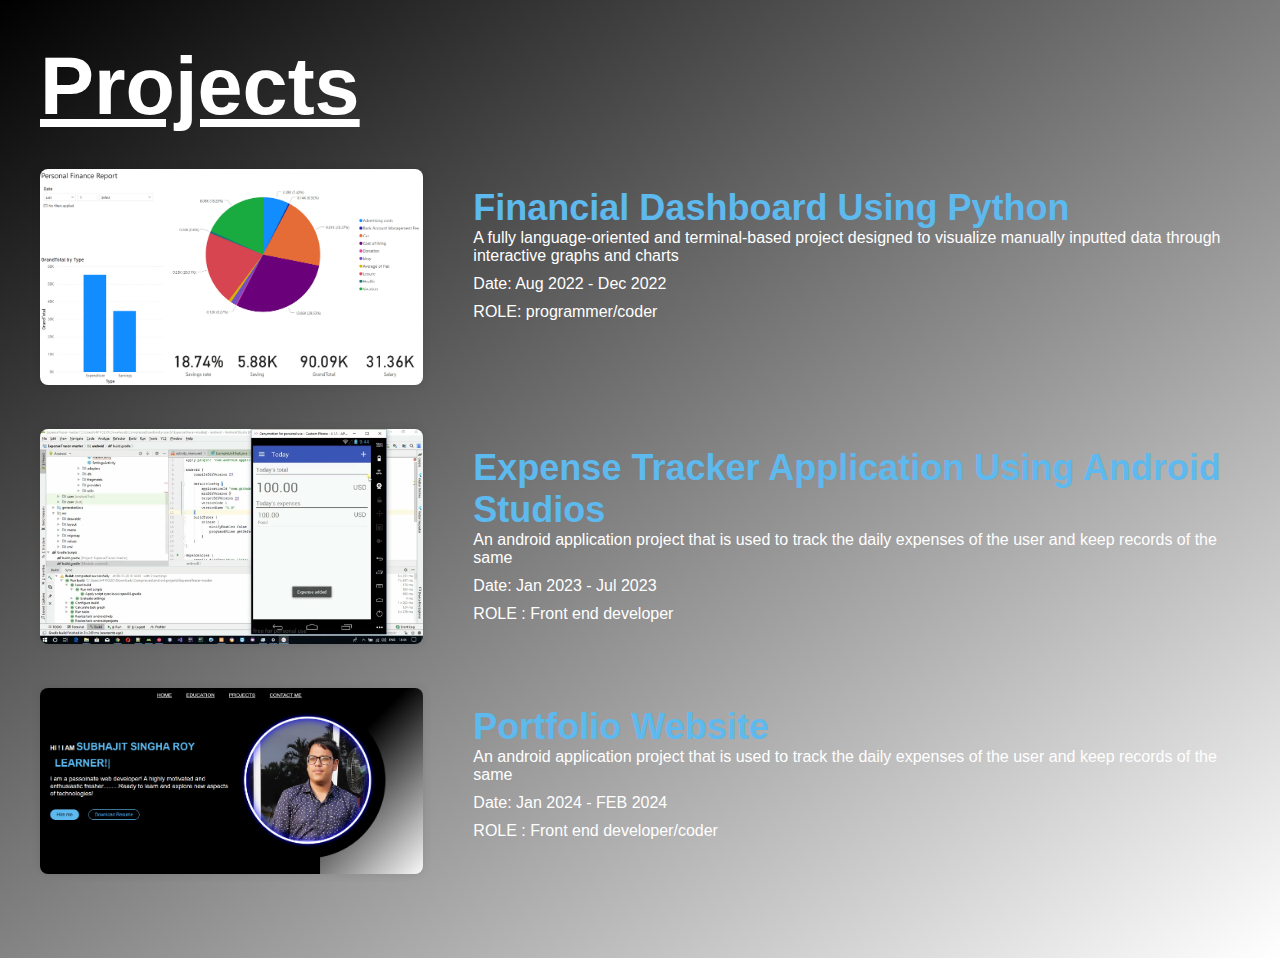
==== projects.html @ bf5a9d8e "Add files via upload" ====
<!DOCTYPE html>
<html lang="en">
<head>
    <meta charset="UTF-8">
    <meta name="viewport" content="width=device-width, initial-scale=1.0">
    <link rel="stylesheet" href="style.css">
    <title>[PROJECT PAGE]</title>
</head>

<body>
    <section class="projects">
        <div class="container">
           <u style="color: white;"> <h2 style="font-size: 9vh; color: white;">Projects</h2></u>
            <br>
            <br>
            <div class="project-entry">
                <div class="project-image">
                    <img src="images/python project photo.png" alt="Project Image 1">
                </div>

                <div class="project-details">
                    <br>
                    <h3>Financial Dashboard Using Python</h3>
                    <p>A fully language-oriented and terminal-based project designed to visualize manually
                        inputted data through interactive graphs and charts</p>
                    <p>Date: Aug 2022 - Dec 2022</p>
                    <span>ROLE: programmer/coder</span>
                </div>
            </div>

            <div class="project-entry">
                <div class="project-image">
                    <img src="images/android studio photo.jpg" alt="Project Image 2">
                </div>

                <div class="project-details">
                    <br>
                    <h3>Expense Tracker Application Using Android Studios</h3>
                    <p>An android application project that is used to track the daily expenses of the user and
                        keep records of the same</p>
                    <p>Date: Jan 2023 - Jul 2023</p>
                    <span>ROLE : Front end developer</span>
                </div>
            </div>

            <div class="project-entry">
                <div class="project-image">
                    <img src="images/portfolio website photo.png" alt="Project Image 2">
                </div>

             <div class="project-details">
                    <br>
                    <h3>Portfolio Website</h3>
                    <p>An android application project that is used to track the daily expenses of the user and
                        keep records of the same</p>
                    <p>Date: Jan 2024 - FEB 2024</p>
                    <span>ROLE : Front end developer/coder</span>
                </div>
            </div>
            <!-- Add more project here from this section onwards-->
        </div>
    </section>
</body>

</html>
---- style.css ----
*{
    margin: 0;
    padding: 0;
}

.portfolio-container{
    display: flex;
}

.navlist{
    display: flex;
    gap: 3.5rem;
    align-items: center;
    justify-content: center;
    height: 80px;
    width: 100%;
position: fixed;

}

.navlist li a{
    color: white;
list-style: none;
font-size: larger;
}
.navlist li :hover{
    color: gray;
    font-size: 1.03rem;
}

.left,.right{
    height: 100vh;
    align-items: center;
    display: flex;
}


.left{
    background-color: black;
    width: 77%;
    color: #fff;
    padding-left: 4rem;
}

.right{
    background: linear-gradient(-45deg,white ,black 70%);
     
    width: 30%;
     
}

.content{
    margin: auto;
        width: 100%;
    
}

.content h1{
color: #5db9ee;
font-size: 2.5rem;
margin: 1.1rem;
}

.content h2{
   color: white;
   

}

.content span{
    color: #5db9ee;
    font-size: 2.5rem;
    margin: 1.5rem 0 0 0;
}

.detail{
    font-size: 1.5em;
    color: white;
    max-width: 45rem;
    margin:1.5rem 0 3rem 0;
    line-height: 1.8rem;
   width: 100%;
}

.btn-container button{
    border: 0.1rem solid #5db9ee;
    font-size: 1.1rem;
    padding-top: 0.5rem;
    padding-bottom: 0.5rem;
    padding-left: 1.5rem;
    padding-right: 1.5rem;
    border-radius: 1.5rem;
}

.btn-container :nth-child(1){
    background-color: #5db9ee;
    color: black;
}

.btn-container :nth-child(2){
    background-color: transparent;
    color: #5db9ee;
    margin-left: 2rem;
}

.btn-container :nth-child(1):hover{
    background-color: transparent;
    color: #5db9ee;
}
.btn-container :nth-child(2):hover{
    background-color: #5db9ee;
    color:black;
}
.design .circle{
aspect-ratio: 1;
position: absolute;
border-radius: 50%;
top: 50%;
left: 70%;
transform: translate(-50%,-50%);
}

.design :nth-child(1){
    background: linear-gradient(90deg,transparent,black 50%);
    width: 38rem;
}
.design :nth-child(2){
    background-color: white;
    width: 30rem;
    background-image: url("images/profile\ pic.jpeg");
    background-size: 112%;
    background-repeat: no-repeat;
    border: 0.5rem solid white;
    box-shadow: 0 0 1rem blue,inset 0 0 2rem blue;
}
/*--------------------------------------------------------------------------------------------------------------------------*/
.education{
    margin:auto;
    font-size: 1.5rem;
    background: linear-gradient(-35deg,white  ,black );
}

.education {
    padding: 40px 0;
    color: white;
}

.education-entry {
    display: flex;
    margin-bottom: 40px;
    margin-left: 25px;
}

.education-details {
    flex: 1;
    margin-left: 25px;
    margin-top: 30px;
    color: #5db9ee;
    font-size: 4vh;
}

.education-image {
    flex: 1;
    margin-left: 20px;
    display: flex;
    justify-content: flex-end; /* Align image to the right */
}

.education-image img {
    max-width: 100%;
    height: auto;
    border-radius: 25px;
    border: solid gray;
    margin-right: 30px;
    margin: 30px;
}
/*------------------------------------------------------------------------------------------------------------------------------------*/


body {
    font-family: 'Arial', sans-serif;
    margin: 0;
    padding: 0;
    background-color: #f5f5f5;
}

.container {
    max-width: 1200px;
    margin: 0 auto;
    padding: 0 20px;
}

header {
    background-color: white;
    padding: 20px 0;
    text-align: center;
}

header h1 {
    margin: 0;
    font-size: 2em;
    background-color: white;
}

header p {
    margin: 5px 0 0;
    font-size: 1.2em;
}

.contact {
    background: linear-gradient(-35deg,white,black);
    box-shadow: 0 0 10px rgba(0, 0, 0, 0.1);
    margin: 20px 0;
    padding: 40px;
    border-radius: 8px;
}


.project img {
    max-width: 100%;
    height: auto;
    border-radius: 8px;
    box-shadow: 0 0 10px rgba(0, 0, 0, 0.1);
    transition: transform 0.3s ease-in-out;
}

.project img:hover {
    transform: scale(1.05);
}


/* Education Section Styles */
.education-entry {
    display: flex;
    margin-bottom: 40px;
}

.education-details {
    flex: 2;
}

.education-image {
    flex: 1;
    margin-left: 20px;
}

.education-image img {
    max-width: 100%;
    height: auto;
    border-radius: 8px;
    box-shadow: 0 0 10px rgba(0, 0, 0, 0.1);
}

/* Contact Section Styles */
.contact-form {
    max-width: 600px;
    margin: 0 auto;
}

.contact-form form {
    display: grid;
    grid-template-columns: 1fr;
    grid-gap: 20px;
    

}

.contact-form label {
    font-size: 1.2em;
    color: #333;
    color: white;
}

.contact-form input,
.contact-form textarea {
    width: 100%;
    padding: 10px;
    margin-bottom: 10px;
    border: 1px solid #ccc;
    border-radius: 5px;
}

.contact-form button {
    background-color: #333;
    color: #fff;
    padding: 10px 20px;
    border: none;
    border-radius: 5px;
    cursor: pointer;
    font-size: 1.2em;
}

.contact-form button:hover {
    background-color: #555;
}

/*-------------------------------------------------------------------------------------------------------------*/

/*projects css */

.projects {
    padding: 40px 0;
    background: linear-gradient(-35deg,white,black);
}

.project-entry {
    display: flex;
    margin-bottom: 40px;
}

.project-image {
    flex: 1;
}

.project-image img {
    max-width: 100%;
    height: auto;
    border-radius: 8px;
    box-shadow: 0 0 10px rgba(0, 0, 0, 0.1);
    transition: transform 0.3s ease-in-out;
}

.project-image img:hover {
    transform: scale(1.05);
    border-radius: 25px;
}

.project-details {
    flex: 2;
    margin-left: 50px;
    color: white
}

.project-details h3 {
    color:#5db9ee;
    font-size: 4vh;
}

.project-details p {
    color: #666;
    margin-bottom: 10px;
    color: white;
}
.project-details button {
    background-color: #333;
    color: #fff;
    padding: 10px 20px;
    border: none;
    border-radius: 5px;
    cursor: pointer;
    font-size: 1.2em;
}

.project-details button:hover {
    background-color: #555;
}
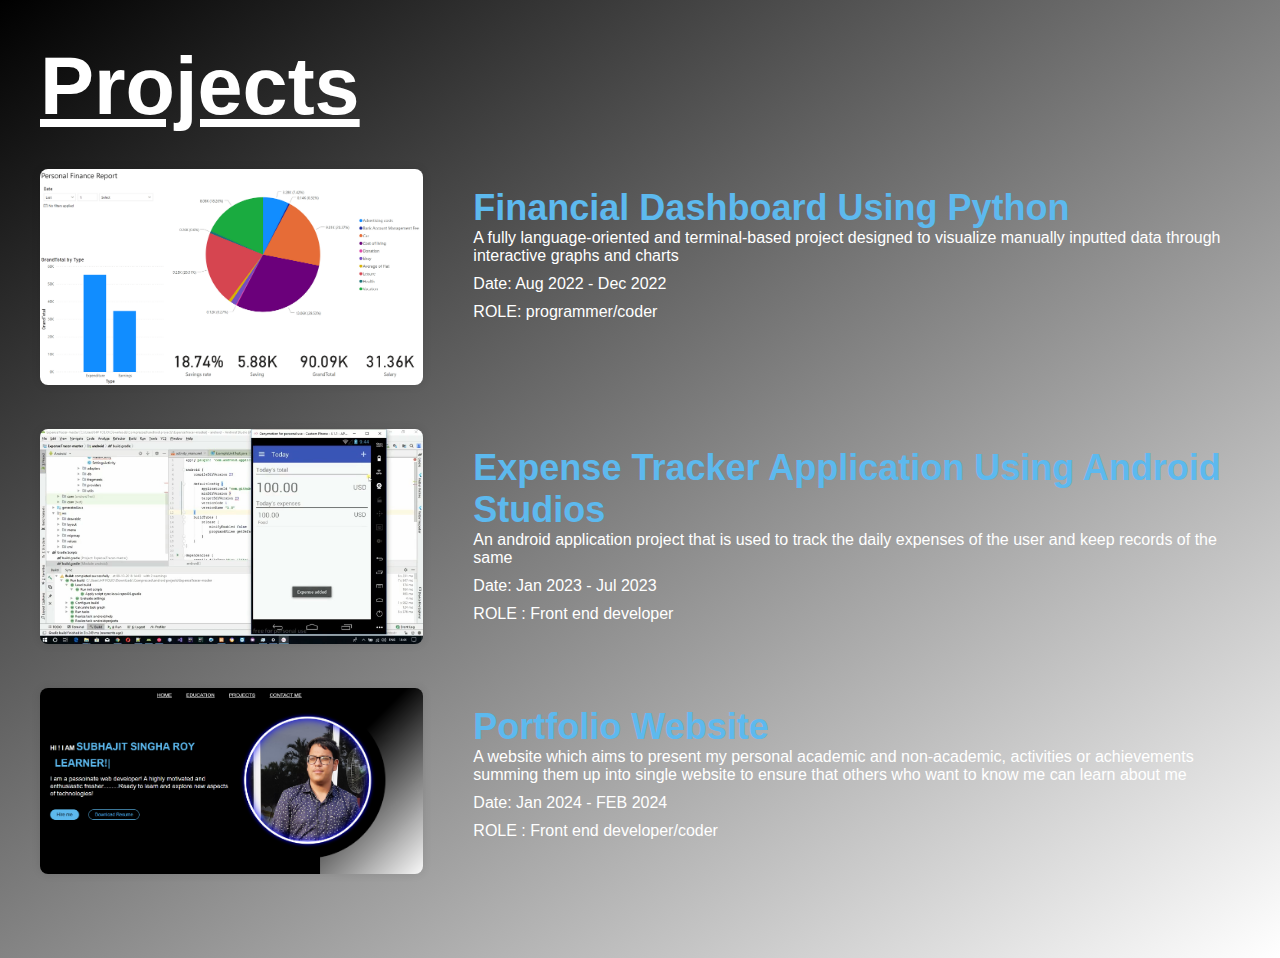
==== commit ae0ed1fe: "Update projects.html" ====
--- a/projects.html
+++ b/projects.html
@@ -51,8 +51,7 @@
              <div class="project-details">
                     <br>
                     <h3>Portfolio Website</h3>
-                    <p>An android application project that is used to track the daily expenses of the user and
-                        keep records of the same</p>
+                    <p>A website which aims to present my personal academic and non-academic, activities or achievements summing them up into single website to ensure that others who want to know me can learn about me</p>
                     <p>Date: Jan 2024 - FEB 2024</p>
                     <span>ROLE : Front end developer/coder</span>
                 </div>
